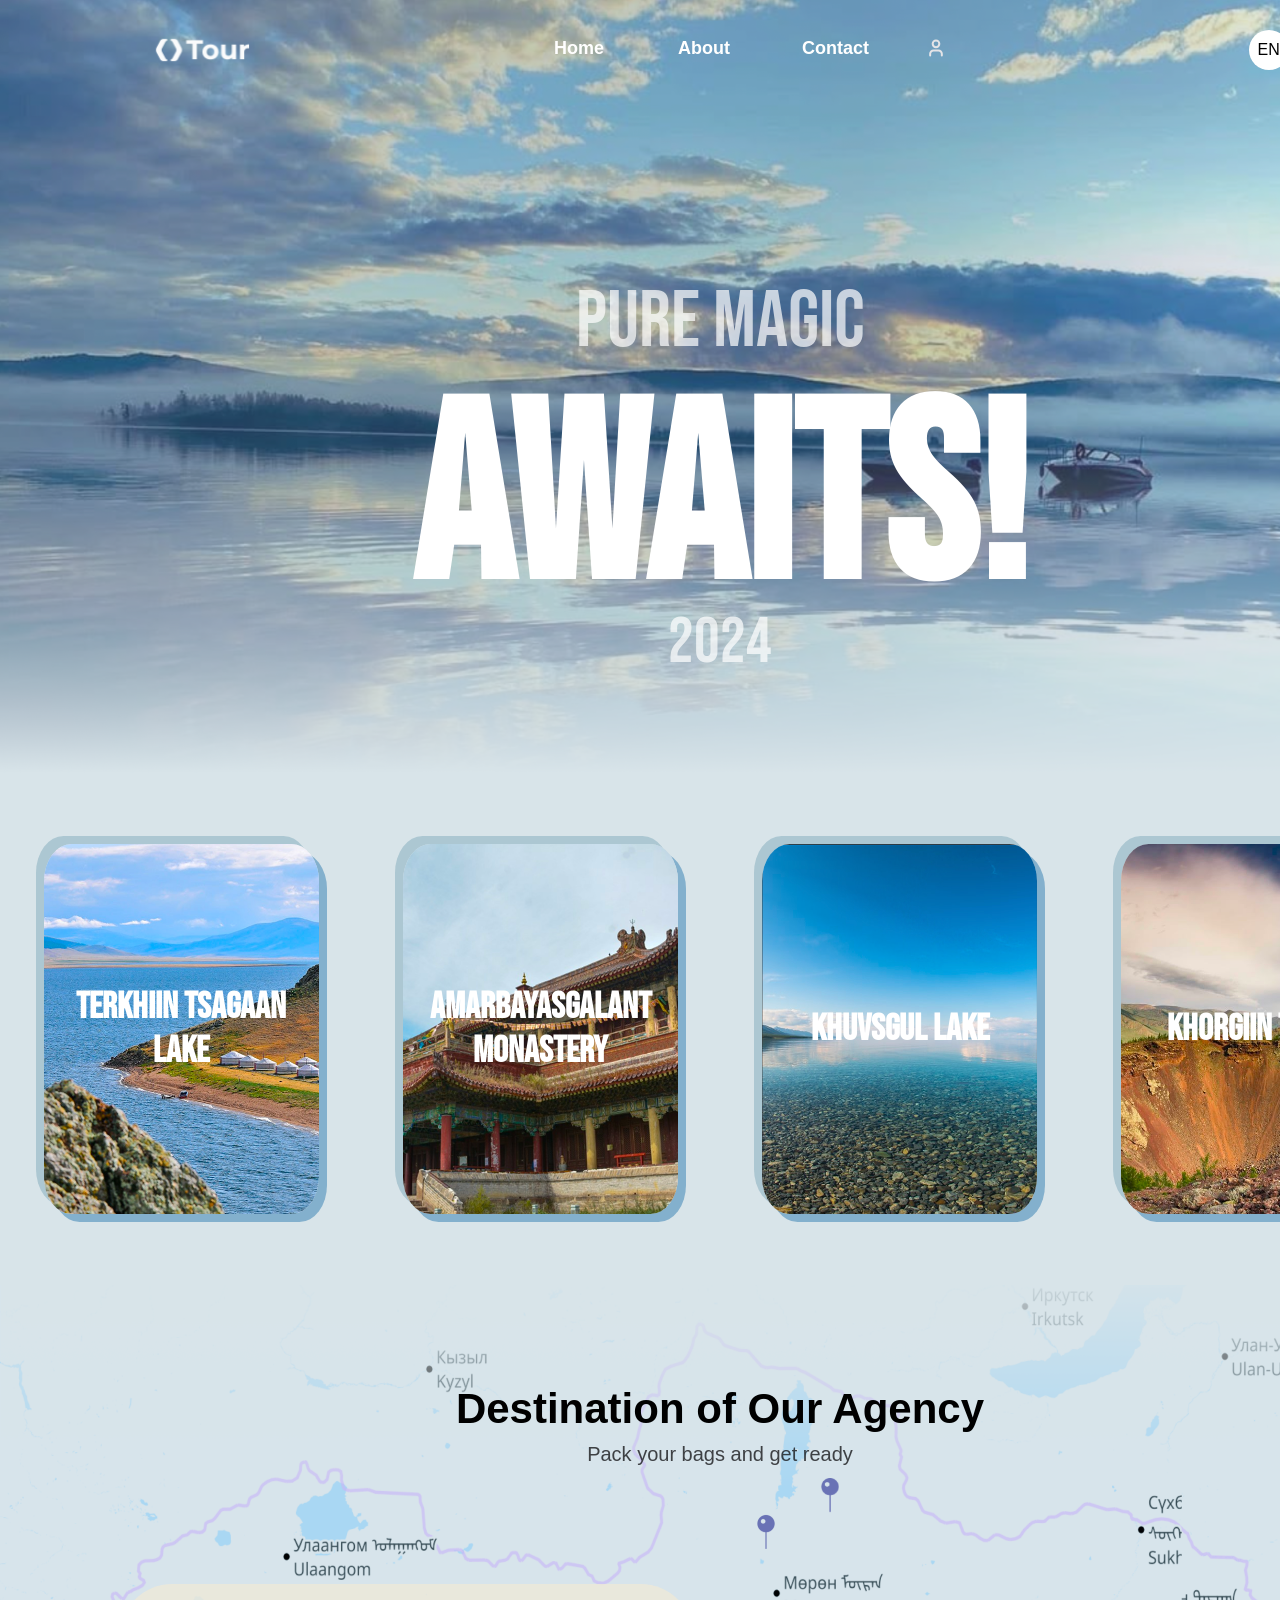
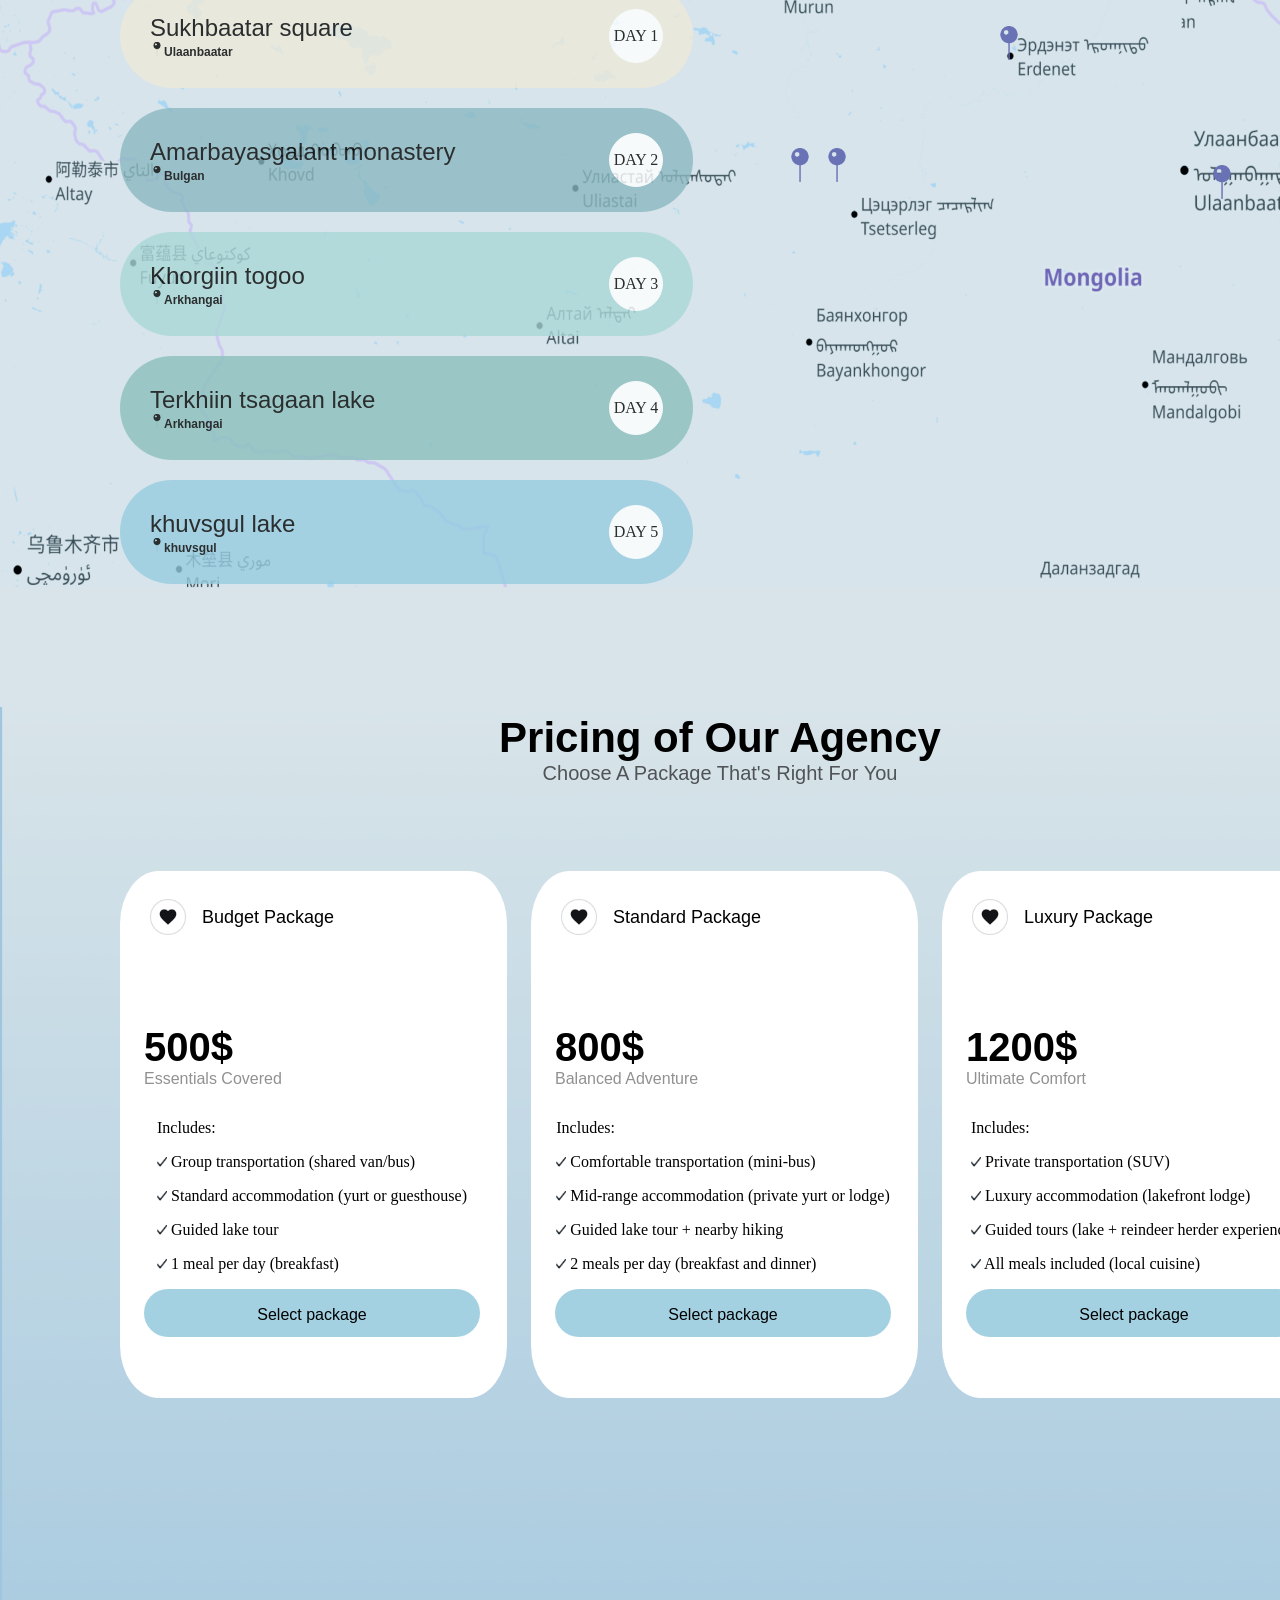
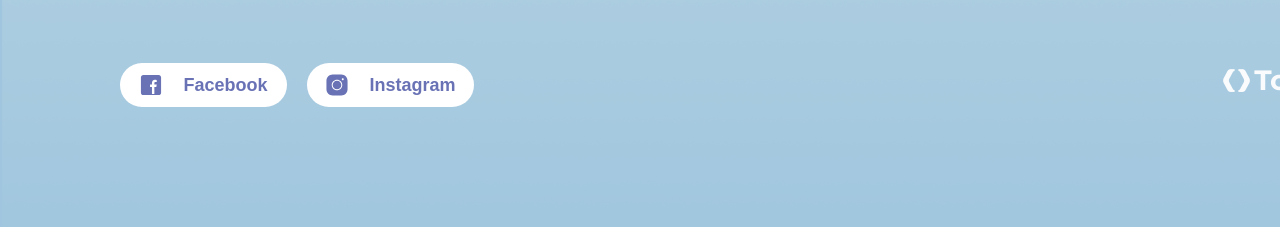
==== index.html @ 123b2066 "iniiit" ====
<!DOCTYPE html>
<html lang="en">
<head>
    <meta charset="UTF-8">
    <meta name="viewport" content="width=device-width, initial-scale=1.0">
    <title>Document</title>
    <link rel="stylesheet" href="new-v.css" />
</head>
<body>
    <main class="Container">
        <header >
                <img alt="logo" src="image/logo 1.svg" class="logo">
                <div class="navcontainer" >
                    <nav class="navtext" >Home</nav>
                    <nav class="navtext" >About</nav>
                    <nav class="navtext" >Contact</nav>
                    <nav>
                        <img alt="user_icon" src="image/user.svg" class="userIcon"/>
                    </nav>
                </div>
                <div class="languageChanger">
                    EN
                </div>
        </header>
        <section id="hero">
            <diV class="textContainer">
                    <h3 class="textOne">PURE MAGIC</h3>
                    <h3 class="textTwo">AWAITS!</h3>
                    <h3 class="textThree">2024</h3>
            </diV>
        </section>
        <section id="Location">
            <div class="cardContainer">
                <div class="cardTerkh cartImage">
                    <p class="cardText">TERKHIIN TSAGAAN <br>LAKE</p>
                </div>
                <div class="cardAmar cartImage">
                    <p class="cardText">AMARBAYASGALANT MONASTERY</p>
                </div>
                <div class="cardKhuvsgul cartImage">
                    <P class="cardText">KHUVSGUL LAKE</P>
                </div>
                <div class="cardKhorgo cartImage">
                    <p class="cardText">KHORGIIN TOGOO</p>
                </div>
            </div>

        </section>
        <section>
            <div class="roadMapContainer">
                <div class="mapImage">
                    <div class="mapHeader">
                        <h2 class="mapText1">Destination of Our Agency</h2>
                        <h6 class="mapText2">Pack your bags and get ready</h6>
                    </div>
                    <div class="frame1">
                        <div class="framegap">
                        <div class="leftCon">
                            <div class="leftContainer leftback1  bord" >
                                <div class="smallCon">
                                    <h4 class="LocationInfo">Sukhbaatar square</h4>
                                    <p class="dayCon"> <img src="image/Icon Container 2.png" class="Lpin">Ulaanbaatar</p>
                                </div>
                                <div class="DAY">DAY 1</div>
                            </div>
                            
                            <div class="leftContainer leftback2 bord ">
                                <div class="smallCon">
                                    <h4 class="LocationInfo">Amarbayasgalant monastery</h4>
                                    <p class="dayCon"> <img src="image/Icon Container 2.png" class="Lpin">Bulgan</p>
                                </div>
                                <div class="DAY">DAY 2</div>
                            </div>
                            <div class="leftContainer leftback3 bord">
                                <div class="smallCon">
                                    <h4 class="LocationInfo">Khorgiin togoo</h4>
                                    <p class="dayCon"> <img src="image/Icon Container 2.png" class="Lpin">Arkhangai</p>
                                </div>
                                <div class="DAY">DAY 3</div>
                            </div>
                            <div class="leftContainer leftback4 bord">
                                <div class="smallCon">
                                    <h4 class="LocationInfo">Terkhiin tsagaan lake </h4>
                                    <p class="dayCon"> <img src="image/Icon Container 2.png" class="Lpin">Arkhangai</p>
                                </div>
                                <div class="DAY">DAY 4</div>
                            </div>
                            <div class="leftContainer leftback5 bord">
                                <div class="smallCon">
                                    <h4 class="LocationInfo">khuvsgul lake </h4>
                                    <p class="dayCon"> <img src="image/Icon Container 2.png" class="Lpin">khuvsgul</p>
                                </div>
                                <div class="DAY">DAY 5</div>
                            </div>

                        </div>
                        <div class="rightCon">
                            <div class="SukhPin">
                                <img src="image/MapPin 1 (1).png" alt="pin" class="framepin" >
                                <img src="image/Frame 176 (1).png" alt="sukhee ah" class="sukhee">
                            </div>
                         <div class="amarPin">
                                <img src="image/MapPin 1 (1).png" alt="pin" class="framepin">
                                <img src="image/Frame 177.png" alt="amara" class="amaraa">
                            </div>
                            <div class="KhorgoPin">
                                <img src="image/MapPin 1 (1).png" alt="pin" class="framepin">
                                <img src="image/11111.png" alt="amara" class="horgo">
                            </div>
                            <div class="terkhPin">
                                <img src="image/MapPin 1 (1).png" alt="pin" class="framepin">
                                <img src="image/Frame 178.png" alt="amara" class="terh">
                            </div>
                            <div class="KhuvsgulPin">
                                <img src="image/MapPin 1 (1).png" alt="pin" class="framepin">
                                <img src="image/Frame 179 (1).png" alt="amara" class="huvsgul">
                            </div> 
                        </div>
                        </div>


                    </div>

                </div>

            </div>
        </section>
        <section class="price">
            <div>
                <div class="priceTitle">
                    <h3 class="pt1"> Pricing of Our Agency</h3>
                    <p class="pt2">Choose A Package That's Right For You</p>
                </div>
                <div class="priceCon">
                    <div class="Pcon1">

                        <div class="package">
                            <img src="image/IconButton 1.png" alt="zurh" class="zurh">
                            <p class="packageT" >Budget Package</p>
                        </div>
                        <div class="content">
                            <div class="dollar">
                                <h3 class="une">500$</h3>
                                <div class="popular">
                                    Essentials Covered
                                </div>
                            </div>
                            <div class="medee">
                                <p> Includes:</p>
                                <diV>
                                <p><img src="image/Vector.png" alt="s"class="zuw" > Group transportation (shared van/bus)</p>
                                <p><img src="image/Vector.png" alt="s"class="zuw" > Standard accommodation (yurt or guesthouse)</p>
                                <p><img src="image/Vector.png" alt="s"class="zuw" > Guided lake tour</p>
                                <p><img src="image/Vector.png" alt="s"class="zuw" > 1 meal per day (breakfast)</p>
                                </diV>
                            </div>
                            <div class="select">
                                <p class="sp">Select package </p>
                            </div>
                        </div>
                    </div>
                    <div class="Pcon1">
                        <div class="package">
                            <img src="image/IconButton 1.png" alt="zurh" class="zurh">
                            <p class="packageT" >Standard Package</p>
                        </div>
                        <div class="content">
                            <div class="dollar">
                                <h3 class="une">800$</h3>
                                <div class="popular">
                                    Balanced Adventure 
                                </div>
                            </div>
                            <div class="medee">
                                <p> Includes:</p>
                                <diV>
                                <p><img src="image/Vector.png" alt="s"class="zuw" > Comfortable transportation (mini-bus)</p>
                                <p><img src="image/Vector.png" alt="s"class="zuw" > Mid-range accommodation (private yurt or lodge)</p>
                                <p><img src="image/Vector.png" alt="s"class="zuw" > Guided lake tour + nearby hiking</p>
                                <p><img src="image/Vector.png" alt="s"class="zuw" > 2 meals per day (breakfast and dinner)</p>
                                </diV>
                            </div>
                            <div class="select">
                                <p class="sp">Select package </p>
                            </div>
                        </div>

                    </div>
                                        <div class="Pcon1">
                        <div class="package">
                            <img src="image/IconButton 1.png" alt="zurh" class="zurh">
                            <p class="packageT" >Luxury Package</p>
                        </div>
                        <div class="content">
                            <div class="dollar">
                                <h3 class="une">1200$</h3>
                                <div class="popular">
                                    Ultimate Comfort    
                                </div>
                            </div>
                            <div class="medee">
                                <p> Includes:</p>
                                <diV>
                                <p style="gap: 30px;"><img src="image/Vector.png" alt="s"class="zuw" > Private transportation (SUV)</p>
                                <p><img src="image/Vector.png" alt="s"class="zuw" > Luxury accommodation (lakefront lodge)</p>
                                <p><img src="image/Vector.png" alt="s"class="zuw" > Guided tours (lake + reindeer herder experience)</p>
                                <p><img src="image/Vector.png" alt="s"class="zuw" > All meals included (local cuisine)</p>
                                </diV>
                            </div>
                            <div class="select">
                                <p class="sp">Select package </p>
                            </div>
                        </div>

                    </div>

                </div>

            </div>
            <footer>
        <div class="tugsgul">
            <div class="social">
                <div class="face">
                    <img src="image/Facebook Icon.svg" class="book">
                    <p class="facebook">Facebook</p>
                </div>
                <div class="insta">
                    <img src="image/Instagram Icon.svg" class="gram">
                    <p class="instagram"> Instagram</p>
                </div>
            </div>
            <Div class="tour">
                <img src="image/logo 1.svg" alt="logo" class="logoshuu">

            </Div>

        </div>

    </footer>
        </section>

    </main>
</body>
</html>
---- new-v.css ----
@import url("https://fonts.googleapis.com/css2?family=Bebas+Neue&display=swap");
body {
  margin: 0px;
  padding: 0px;
  box-sizing: border-box;
}
.Container {
  width: 1440px;
  margin-inline: auto;
}
#hero {
  background-image: url(image/HeroImage.png);
  height: 773px;
  background-repeat: no-repeat;
  background-size: contain;
  display: flex;
  align-items: center;
}
header {
  display: flex;
  justify-content: space-around;
  height: 100px;
  align-items: center;
  position: fixed;
  width: 1440px;
  top: 0px;
}
.logo {
  width: 100px;
  height: 34px;
}
.userIcon {
  width: 20px;
  height: 20px;
}
.navcontainer {
  display: flex;
  gap: 24px;
}
.navtext {
  color: white;
  width: 100px;
  font-family: "inter", sans-serif;
  font-size: 18px;
  font-weight: 600;
}
.languageChanger {
  width: 40px;
  height: 40px;
  border-radius: 50%;
  display: flex;
  background-color: white;
  justify-content: center;
  align-items: center;
  font-family: "inter", sans-serif;
}
.textContainer {
  display: flex;
  justify-content: center;
  align-items: center;
  flex-direction: column;
  margin-inline: auto;
  margin-top: 169px;
  height: 394px;

  color: white;
}
.textOne {
  height: 80px;
  font-size: 80px;
  font-weight: 400;
  font-family: "Bebas neue", sans-serif;
  margin: 0px;
  opacity: 0.7;
}
.textTwo {
  height: 250px;
  font-size: 250px;
  font-weight: 600;
  font-family: "Bebas neue", sans-serif;
  margin: 0px;
}
.textThree {
  height: 64px;
  font-size: 64px;
  font-weight: 400;
  font-family: "Bebas neue", sans-serif;
  margin: 0px;
  opacity: 0.7;
}
#Location {
  background-image: url(image/Location\ image.png);
  width: 1440px;
  height: 512px;
  margin: auto;
}

.cardContainer {
  display: flex;
  flex-wrap: wrap;
  gap: 40px;
  justify-content: space-evenly;
  align-items: center;
  height: 100%;
  text-align: center;
}

.cardTerkh {
  background-image: url(image/1.png);
}
.cartImage {
  width: 275.49px;
  height: 370px;
  background-size: cover;
  border-radius: 10%;
  color: white;
  display: flex;
  justify-content: center;
  align-items: center;
  box-shadow: -8px -8px #29728B40 , 8px 8px #1F72AA75 ;
}
.cartImage:hover {
  filter: brightness(0.7);
}
.cardAmar {
  background-image: url(image/2.png);
}
.cardKhuvsgul {
  background-image: url(image/3.png);
}
.cardKhorgo {
  background-image: url(image/4.png);
}
.cardText {
  font-size: 37px;
  font-weight: 700;
  font-family: "Bebas neue", sans-serif;
}
.roadMapContainer {
  height: 1022px;
  width: 1440px;
  margin: auto;
  background-position: center;
  background-size: cover;
  background-repeat: no-repeat;
  background-image: url(image/Roadmap\ image.png);
}
.mapImage {
  width: 1440px;
  height: 902px;
  margin: auto;
  display: flex;
  flex-direction: column;
}
.mapHeader {
  display: flex;
  flex-direction: column;
  align-items: center;
  padding-top: 100px;
  margin: 0px;
  row-gap: 10px;
}
.mapText1 {
  color: #000000;
  font-family: "Inter", sans-serif;
  font-weight: 600;
  font-size: 42px;
  margin: 0px;
}
.mapText2 {
  color: #18181b;
  font-family: "Inter", sans-serif;
  font-weight: 400;
  font-size: 20px;
  margin: 0px;
  opacity: 80%;
}
.frame1 {
  display: flex;
  width: 1200px;
  height: 640px;
  margin-top: 118px;
  margin-left: auto;
  margin-right: auto;
}
.framegap {
  display: flex;
  gap: 80px;
}
.leftCon {
  width: 513px;
  height: 600px;
  display: flex;
  flex-direction: column;
  gap: 20px;
}
.leftContainer {
  width: 513px;
  height: 112px;
  display: flex;
  align-items: center;
  border-radius: 100px;
  justify-content: space-between;
  padding-inline: 30px;
}
.leftback1 {
  background-color: #eee9d9;
  opacity: 0.8;
}
.leftback2 {
  background-color: #8bb8c1;
opacity: 0.8;
}
.leftback3 {
  background-color: #aad8d7;
opacity: 0.8;
}
.leftback4 {
  background-color: #8bc0bd;
opacity: 0.8;
}
.leftback5 {
  background-color: #97cce0;
opacity: 0.8;
}
.smallContainer {
  width: 316px;
  height: 48px;
  display: flex;
  flex-direction: column;
}
.LocationInfo {
  font-family: "Inter", sans-serif;
  font-size: 24px;
  font-weight: 400;
  margin: 0px;
}
.dayCon {
  font-family: "montserrat", sans-serif;
  font-size: 12px;
  font-weight: 700;
  margin: 0px;
}
.Lpin {
  width: 14px;
  height: 14px;
}
.DAY {
  display: flex;
  width: 52px;
  height: 52px;
  border: 1px solid white;
  border-radius: 100px;
  justify-content: center;
  align-items: center;
  background-color: white;
}
.rightCon {
  width: 647px;
  height: 600px;
  margin: 0px;
  position: relative;
  
}

.SukhPin {
  position: absolute;
  left: 492px;
  top: 181px;
}
.framepin {
  width: 34px;
  height: 34px;
}
.sukhee {
  width: 245px;
  height: 245px;
  display:none;
  position: absolute;
  left: -100px;
  top: -70px;

}
.amarPin {
  position: absolute;
  left: 279px;
  top: 42px;

}
.amaraa{
  width: 245px;
  height: 245px;
  display: none;
  position: absolute;
  left: -50px;
  top: -100px;
}

.KhorgoPin {
  position: absolute;
  left: 107px;
  top: 164px;
}
.horgo{
  width: 245px;
  height: 245px;
  display: none;
  position: absolute;
  left: -100px;
  top: -100px;
}
.terkhPin {
 
  position: absolute;
  left: 70px;
  top: 164px;
}
.terh{
  width: 245px;
  height: 245px;
  display: none;
  position: absolute;
  left: -70px;
  top: -100px;
}
.KhuvsgulPin {
  position: absolute;
  left: 100px;
  top: -106px;
}
.huvsgul{
  width: 245px;
  height: 245px;
  display: none;
  position: absolute;
  left: -100px;
  top: -100px;
}

  

.bord:hover{
  border: 3px solid white;
}

.frame1:has( .leftback1:hover) .sukhee{
  display: block;
}

.frame1:has(.leftback2:hover) .amaraa{
  display: block;
 
}
.frame1:has(.leftback3:hover) .horgo{
  display: block;

}
.frame1:has(.leftback4:hover) .terh{
  display: block;
}
.frame1:has(.leftback5:hover) .huvsgul{
  display: block;
}
.price{
  background-image:url(image/Price&Footer\ image.png);
  width: 1440px;
  height: 1120px;
}
.priceTitle{
  display: flex;
  justify-content: center;
  align-items: center;
  flex-direction: column;
  height: 85px;
  ;
}
.pt1{
  font-size: 42px;
  font-weight: 600;
  font-family: "Inter",sans-serif;
  margin: 0px;
}
.pt2{
  font-size: 20px;
  font-weight: 400;
  font-family: "Inter",sans-serif;
  margin: 0px;
  color: #18181B;
  opacity: 70%;
}
.priceCon{
  display: flex;
  width: 1200px;
  height: 527px;
  margin-left: auto;
  margin-right: auto;
  margin-top: 79px;
  justify-content: space-around;
  align-items: center;
  gap: 24px


  ;
}
.Pcon1{
  width: 387px;
  height: 527px;
  border-radius: 10%;
  background-color: white;
  display: flex;
  flex-direction: column;
}
.package{
  width: 384px;
  height: 92px;
  display: flex;
  align-items: center;
  gap: 16px;
  margin-left: 30px;
  margin-right: 30px;

}
.zurh{
  width: 36px;
  height: 36px;
}
.packageT{
  font-size: 18px;
  font-family: "Inter",sans-serif;
  font-weight: 400;
}
.content{
  width: 384px;
  height: 435px;
  display: flex;
  justify-content: center;
  flex-direction: column;
  align-items: center;
  

}
.dollar{
  width: 336px;
  height: 78px;
  display: flex;
  justify-content: start;
  flex-direction: column;
}
.une{
  font-size: 40px;
  font-weight: 600;
  font-family: "motserrat",sans-serif;
  margin: 0px;
}
.popular{
  font-size: 16px;
  font-family: "inter",sans-serif;
  font-weight: 400;
  margin: 0px;
  color: #919191;
}
.zuw{
  width: 10px;
  height: 10px;
}
.select{
  width: 336px;
  height: 48px;
  background-color:#A4D1E2;
  border-radius: 30px ;
  display: flex;
  justify-content: center;
}
.sp{
  font-size: 16px;
  font-family: "inter",sans-serif;
  font-weight: 400;
  line-height: 20px;
}
.Pcon1:hover{
  box-shadow: 10px 10px #A4D1E2, -10px -10px #9FC6DE;
}
.Pcon1:hover  .select{
  background-color: black;
  color: white;
}
.tugsgul{
  width: 1440;
  height: 204;
  display: flex;
  justify-content: space-between;
  margin-top: 265px;
  margin-left: 120px;
  margin-right: 120px;
}
.social{
  width: 354px;
  height: 44px;
  display: flex;
  flex-direction: row;
  gap: 20px;
}
.face{
  display: flex;
  align-items: center;
  justify-content: center;
  gap: 20px;
  width: 167px;
  height: 44px;
  background-color: white;
  border-radius: 100px;
}
.book{
  width: 24px;
  height: 24px;
}
.facebook{
  font-size: 18px;
  font-family: "Montserrat",sans-serif;
  font-weight: 700;
  font-style: bold;
  color: #6972B5;
}
.insta{
  display: flex;
  align-items: center;
  justify-content: center;
  gap: 20px;
  width: 167px;
  height: 44px;
  background-color: white;
  border-radius: 100px;
}
.gram{
  width: 24px;
  height: 24px;
}
.instagram{
  font-size: 18px;
  font-family: "Montserrat",sans-serif;
  font-weight: 700;
  font-style: bold;
  color: #6972B5;
}
.logoshuu{
  width: 101;
  height: 35px;
}
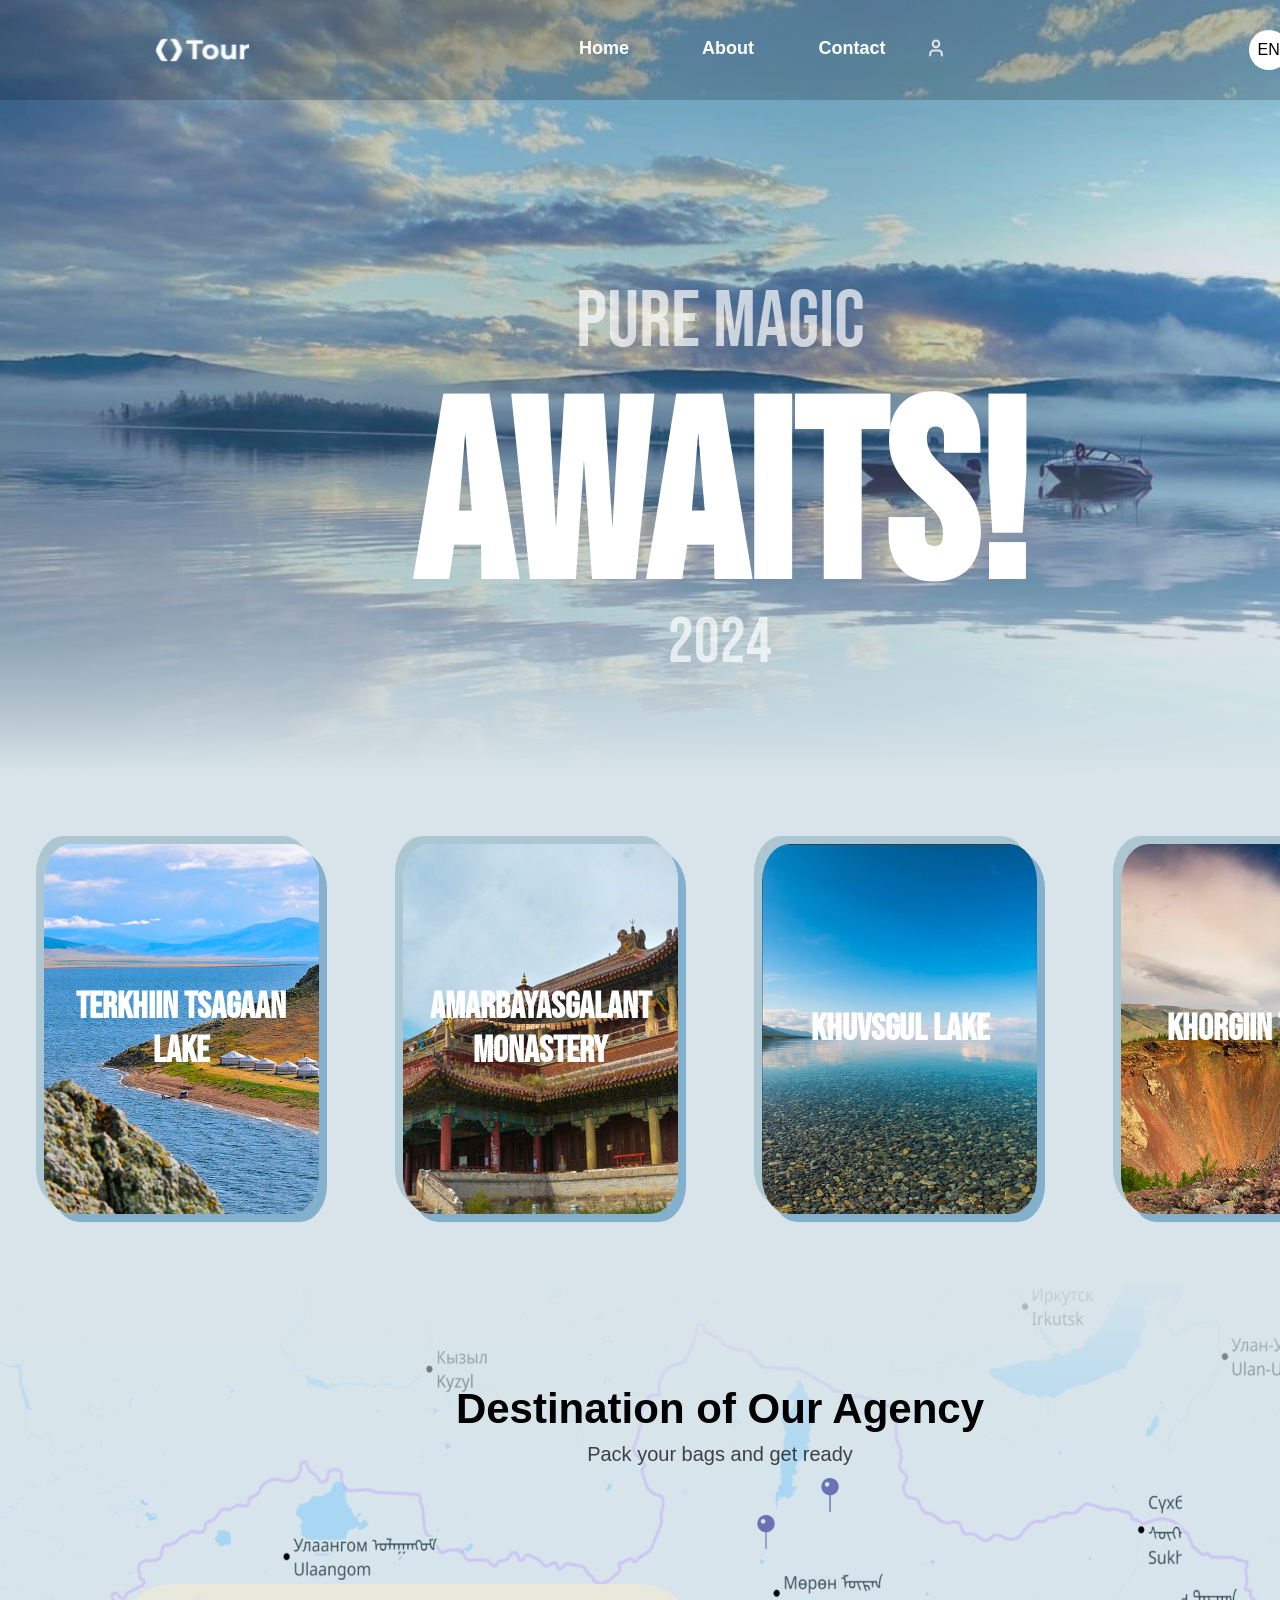
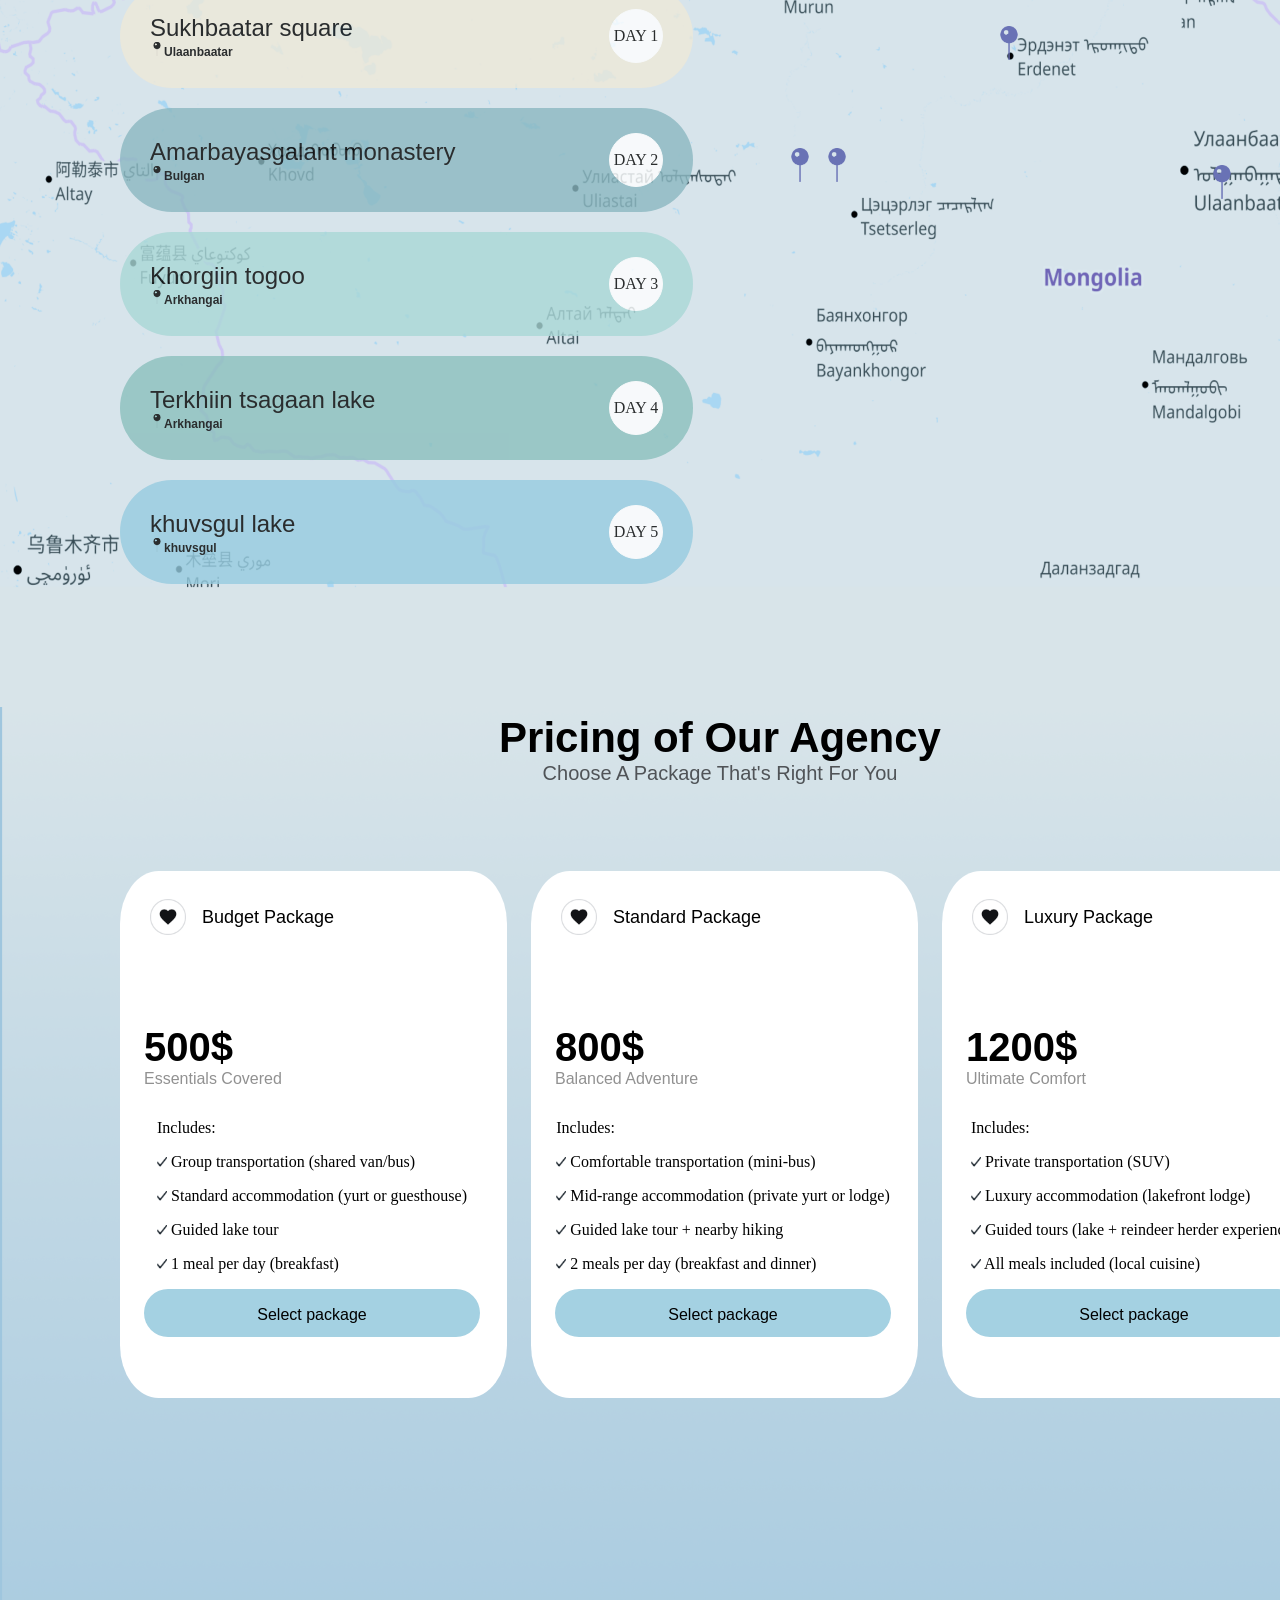
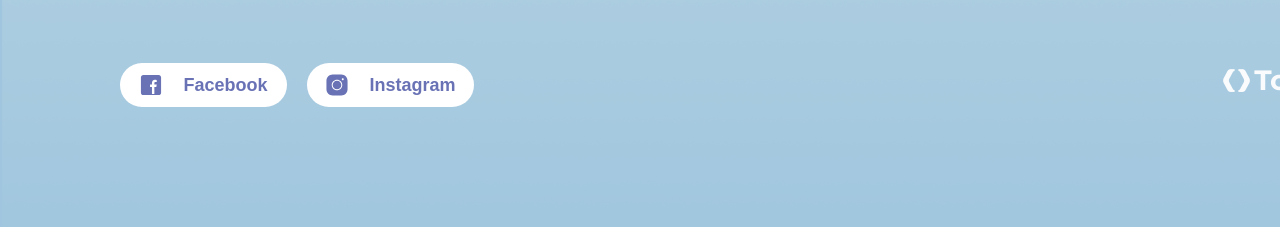
==== commit ac7e3d36: "header change" ====
--- a/index.html
+++ b/index.html
@@ -11,9 +11,9 @@
         <header >
                 <img alt="logo" src="image/logo 1.svg" class="logo">
                 <div class="navcontainer" >
-                    <nav class="navtext" >Home</nav>
-                    <nav class="navtext" >About</nav>
-                    <nav class="navtext" >Contact</nav>
+                    <a href="#hero" class="navtext">Home</a>
+                    <a href="#Location" class="navtext" >About</a>
+                    <a href="#price" class="navtext" >Contact</a>
                     <nav>
                         <img alt="user_icon" src="image/user.svg" class="userIcon"/>
                     </nav>
@@ -125,7 +125,7 @@
 
             </div>
         </section>
-        <section class="price">
+        <section id="price" class="price">
             <div>
                 <div class="priceTitle">
                     <h3 class="pt1"> Pricing of Our Agency</h3>
--- a/new-v.css
+++ b/new-v.css
@@ -3,6 +3,9 @@
   margin: 0px;
   padding: 0px;
   box-sizing: border-box;
+}
+html{
+  scroll-behavior: smooth;
 }
 .Container {
   width: 1440px;
@@ -24,6 +27,9 @@
   position: fixed;
   width: 1440px;
   top: 0px;
+  background-color:rgba(0, 0, 0, 0.19);
+  z-index: 9999;
+  ;
 }
 .logo {
   width: 100px;
@@ -43,6 +49,10 @@
   font-family: "inter", sans-serif;
   font-size: 18px;
   font-weight: 600;
+  text-decoration: none;
+
+  display: flex;
+  justify-content: center;
 }
 .languageChanger {
   width: 40px;
